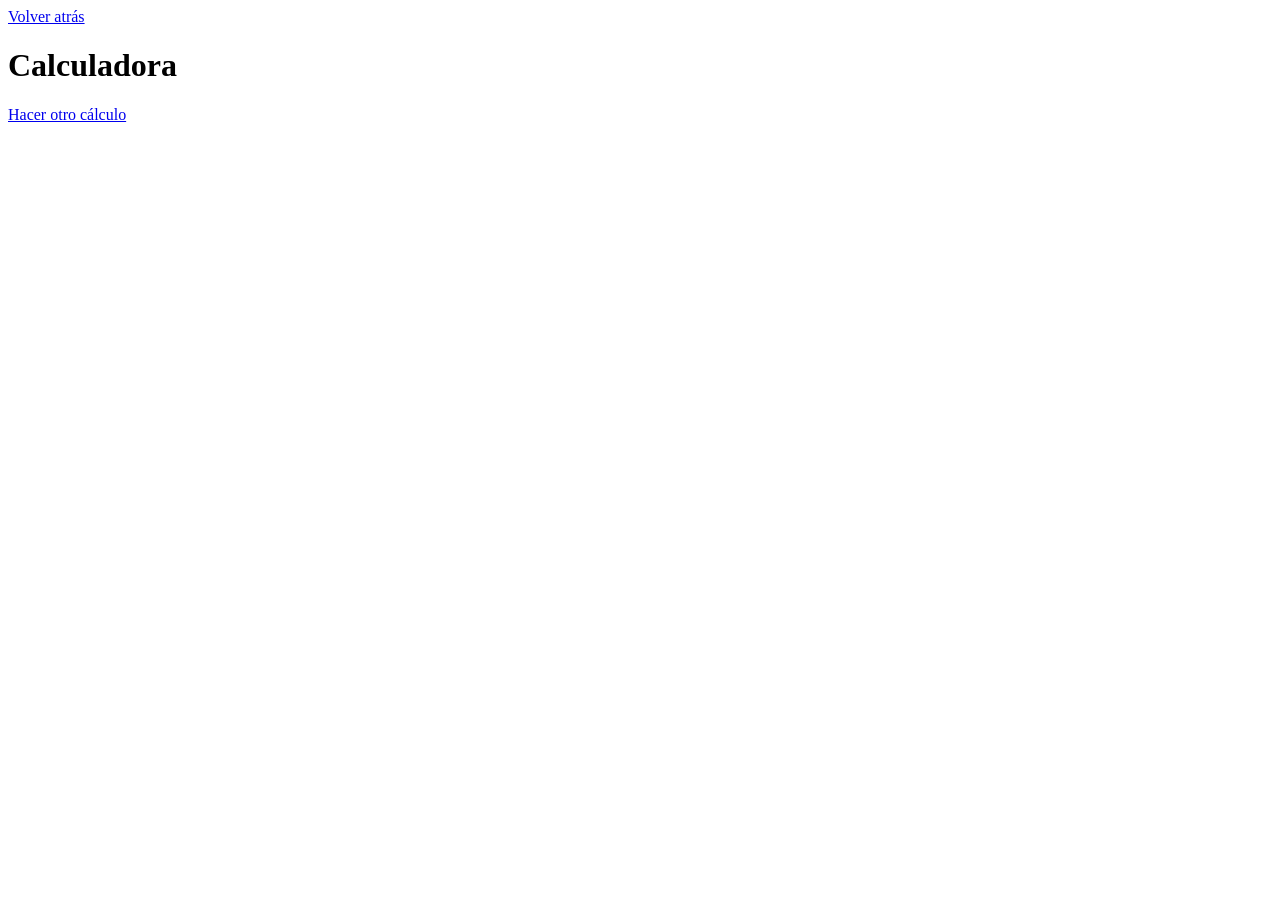
==== index.html @ 5d1d13d9 "Calculadora Implementada + Direccionamiento desde Main + Calculadora + Direccionamiento desde Main -" ====
<!doctype html>
<html lang="en">
  <head>
    <meta charset="UTF-8" />
    <meta name="viewport" content="width=device-width, initial-scale=1.0" />
    <title>Calculadora</title>
  </head>
  <body>
    <a href="main.html">Volver atrás</a>
    <h1>Calculadora</h1>
    <a href="index.html">Hacer otro cálculo</a>
    <script src="app.js"></script>
  </body>
</html>
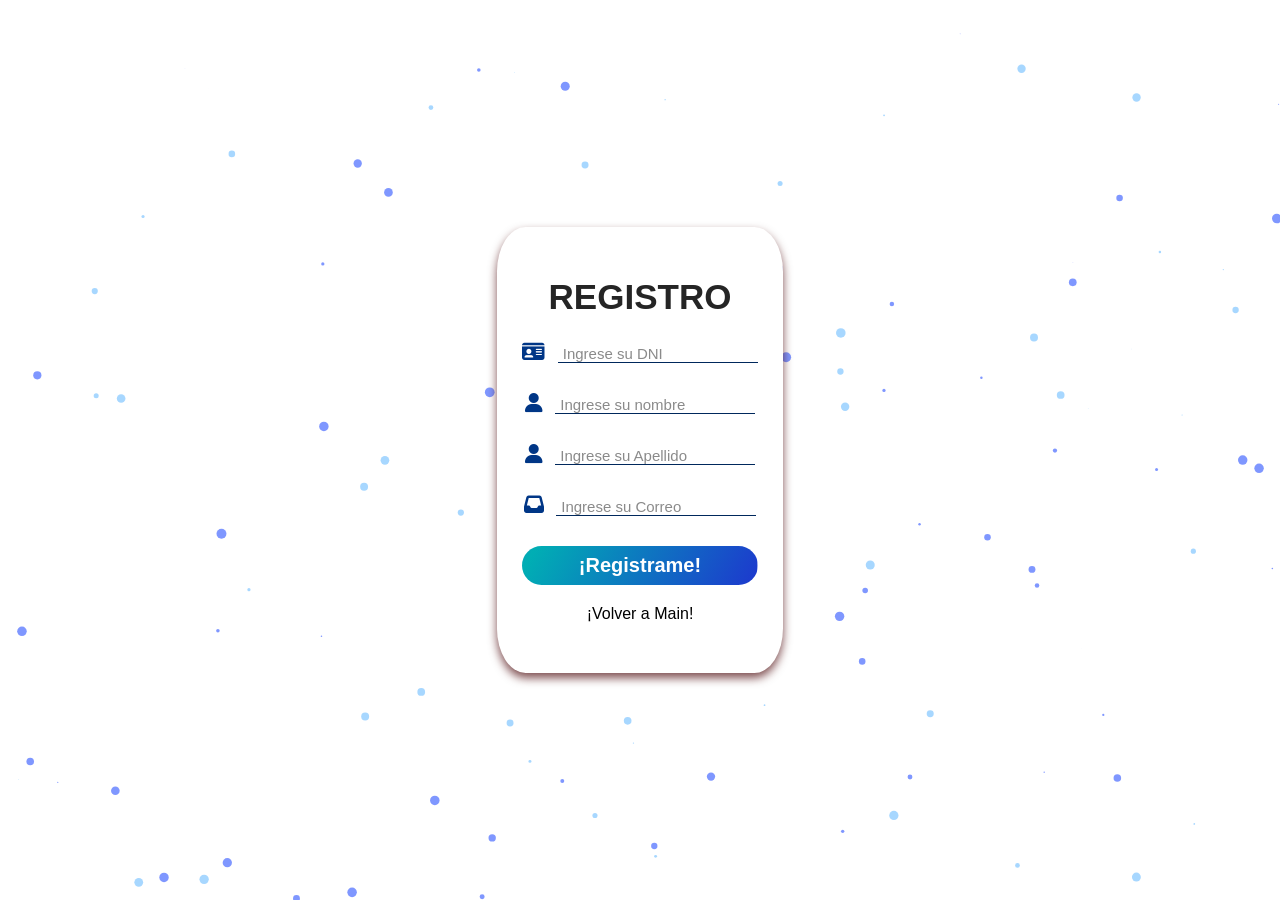
==== commit 5cb7b0ad: "Formulario de Registro Agregado - CSS - JS Agregado formulario de registro - HTML - CSS - JS  Uso de" ====
--- a/index.html
+++ b/index.html
@@ -2,13 +2,63 @@
 <html lang="en">
   <head>
     <meta charset="UTF-8" />
+    <meta http-equiv="X-UA-Compatible" content="IE=edge" />
     <meta name="viewport" content="width=device-width, initial-scale=1.0" />
-    <title>Calculadora</title>
+    <title>Página de Registro</title>
+    <link rel="shortcut icon" href="assets/icon2.png" />
+    <link rel="stylesheet" href="css/mainform.css" />
+    <link
+      rel="stylesheet"
+      href="https://cdnjs.cloudflare.com/ajax/libs/font-awesome/6.2.0/css/all.min.css"
+      integrity="sha512-xh6O/CkQoPOWDdYTDqeRdPCVd1SpvCA9XXcUnZS2FmJNp1coAFzvtCN9BmamE+4aHK8yyUHUSCcJHgXloTyT2A=="
+      crossorigin="anonymous"
+      referrerpolicy="no-referrer"
+    />
   </head>
-  <body>
-    <a href="main.html">Volver atrás</a>
-    <h1>Calculadora</h1>
-    <a href="index.html">Hacer otro cálculo</a>
-    <script src="app.js"></script>
+  <body id="particles-js">
+    <form>
+      <h1 class="title">REGISTRO</h1>
+      <label>
+        <i class="fa-solid fa-drivers-license"></i>
+        <input placeholder="Ingrese su DNI" type="text" name="dni" id="dni" />
+      </label>
+      <label>
+        <i class="fa-solid fa-user"></i>
+        <input
+          placeholder="Ingrese su nombre"
+          type="text"
+          name="nombre"
+          id="nombre"
+        />
+      </label>
+      <label>
+        <i class="fa-solid fa-user"></i>
+        <input
+          placeholder="Ingrese su Apellido"
+          type="text"
+          name="apellido"
+          id="apellido"
+        />
+      </label>
+      <label>
+        <i class="fa-solid fa-inbox"></i>
+        <input
+          placeholder="Ingrese su Correo"
+          type="email"
+          name="correo"
+          id="correo"
+        />
+      </label>
+      <input
+        class="button"
+        type="submit"
+        onclick="validate()"
+        value="¡Registrame!"
+      />
+      <a href="main.html" class="link">¡Volver a Main!</a>
+    </form>
+    <script src="regjs/regform.js"></script>
+    <script src="regjs/particles.js"></script>
+    <script src="regjs/app.js"></script>
   </body>
 </html>
--- a/css/mainform.css
+++ b/css/mainform.css
@@ -0,0 +1,93 @@
+* {
+    margin: 0;
+    padding: 0;
+    box-sizing: border-box;
+    font-family: sans-serif;
+}
+
+body {
+    display: flex;
+    align-items: center;
+    justify-content: center;
+    background: url(../assets/background.png) no-repeat center top;
+    background-size: cover;
+    min-height: 100vh;
+}
+
+#particles-js{
+    position: relative;
+    width: 100%;
+    height: 100vh;
+}
+
+form {
+    display: flex;
+    flex-direction: column;
+    background: #fff;
+    text-align: center;
+    padding: 60px 25px;
+    box-shadow: 0 5px 10px rgba(71, 3, 6, 0.7);
+    border-radius: 10%;
+    position: absolute;
+}
+
+form .title {
+    color: #252525;
+    font-size: 35px;
+    font-weight: 800;
+    margin-top: -10px;
+    margin-bottom: 25px;
+}
+
+form label {
+    margin-bottom: 30px;
+}
+
+form label .fa-solid {
+    font-size: 20px;
+    color: #003686;
+    margin-right: 8px;
+}
+
+form label input {
+    outline: none;
+    border: none;
+    color: #252525;
+    border-bottom: solid 1px #00285c;
+    padding: 0 5px;
+    font-size: 15px;
+}
+
+form label input::placeholder {
+    color: rgba(27, 27, 27, 0.514);
+}
+
+form .button {
+    color: #fff;
+    border: none;
+    background: linear-gradient(120deg, #e100ff9f, #8400ff, #00aeb4, #1d38ce);
+    background-size: 300% 100%;
+    background-position: 100% 0;
+    padding: 8px;
+    border-radius: 25px;
+    cursor: pointer;
+    font-size: 20px;
+    font-weight: 600;
+    transition: background-position 0.5s;
+}
+
+form .button:hover {
+    background-position: 0 0;
+}
+
+form .link {
+    color: #000;
+    margin-top: 20px;
+    margin-bottom: -10px;
+    text-decoration: none;
+}
+
+form .link:hover {
+    color: #09ff00;
+    text-decoration: underline;
+}
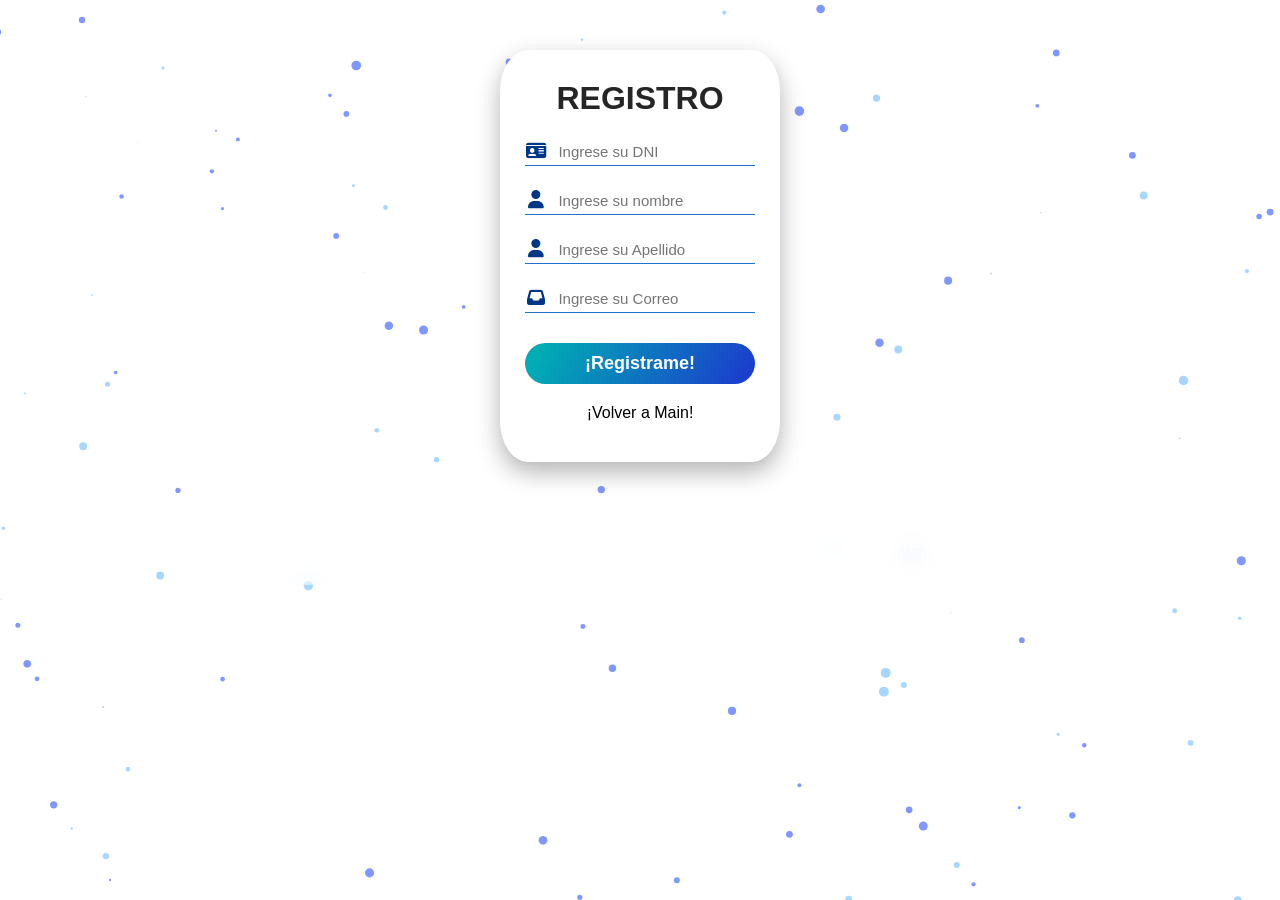
==== commit 25258d5e: "Update Form - JQuery - JQuery Implementado - JS Registro Actualizado - Tabla añadida junto a CSS y J" ====
--- a/index.html
+++ b/index.html
@@ -14,49 +14,52 @@
       crossorigin="anonymous"
       referrerpolicy="no-referrer"
     />
+    <link
+      href="https://cdn.datatables.net/1.13.6/css/jquery.dataTables.min.css"
+      rel="stylesheet"
+    />
   </head>
-  <body id="particles-js">
-    <form>
-      <h1 class="title">REGISTRO</h1>
-      <label>
-        <i class="fa-solid fa-drivers-license"></i>
-        <input placeholder="Ingrese su DNI" type="text" name="dni" id="dni" />
-      </label>
-      <label>
-        <i class="fa-solid fa-user"></i>
-        <input
-          placeholder="Ingrese su nombre"
-          type="text"
-          name="nombre"
-          id="nombre"
-        />
-      </label>
-      <label>
-        <i class="fa-solid fa-user"></i>
-        <input
-          placeholder="Ingrese su Apellido"
-          type="text"
-          name="apellido"
-          id="apellido"
-        />
-      </label>
-      <label>
-        <i class="fa-solid fa-inbox"></i>
-        <input
-          placeholder="Ingrese su Correo"
-          type="email"
-          name="correo"
-          id="correo"
-        />
-      </label>
-      <input
-        class="button"
-        type="submit"
-        onclick="validate()"
-        value="¡Registrame!"
-      />
-      <a href="main.html" class="link">¡Volver a Main!</a>
-    </form>
+  <body>
+    <div id="particles-js"></div>
+    <div class="container">
+      <form id="formulario">
+        <h1 class="title">REGISTRO</h1>
+        <label>
+          <i class="fa-solid fa-drivers-license"></i>
+          <input placeholder="Ingrese su DNI" type="text" name="dni" id="dni" />
+        </label>
+        <label>
+          <i class="fa-solid fa-user"></i>
+          <input placeholder="Ingrese su nombre" type="text" id="nombre" />
+        </label>
+        <label>
+          <i class="fa-solid fa-user"></i>
+          <input placeholder="Ingrese su Apellido" type="text" id="apellido" />
+        </label>
+        <label>
+          <i class="fa-solid fa-inbox"></i>
+          <input placeholder="Ingrese su Correo" type="email" id="correo" />
+        </label>
+        <input class="button" type="submit" value="¡Registrame!" />
+        <a href="main.html" class="link">¡Volver a Main!</a>
+      </form>
+    </div>
+    <div class="container container-tabla">
+      <table id="tablaregistro">
+        <thead>
+          <tr>
+            <th>DNI</th>
+            <th>Nombre</th>
+            <th>Apellido</th>
+            <th>Correo</th>
+            <th>Acciones</th>
+          </tr>
+        </thead>
+        <tbody></tbody>
+      </table>
+    </div>
+    <script src="https://code.jquery.com/jquery-3.7.0.min.js"></script>
+    <script src="https://cdn.datatables.net/1.13.6/js/jquery.dataTables.min.js"></script>
     <script src="regjs/regform.js"></script>
     <script src="regjs/particles.js"></script>
     <script src="regjs/app.js"></script>
--- a/css/mainform.css
+++ b/css/mainform.css
@@ -2,64 +2,78 @@
     margin: 0;
     padding: 0;
     box-sizing: border-box;
-    font-family: sans-serif;
+    font-family: 'Segoe UI', Tahoma, Geneva, Verdana, sans-serif;
 }
 
 body {
     display: flex;
-    align-items: center;
-    justify-content: center;
-    background: url(../assets/background.png) no-repeat center top;
+    flex-direction: column;
+    align-items: center; 
+    justify-content: flex-start;
+    min-height: 100vh;
+    padding: 50px 20px;
+    background: url(../assets/background.png) no-repeat center top fixed;
     background-size: cover;
-    min-height: 100vh;
 }
 
-#particles-js{
+#particles-js {
+    position: fixed;
+    top: 0;
+    left: 0;
+    width: 100%;
+    height: 100%;
+    z-index: 1;
+}
+
+.container {
     position: relative;
+    z-index: 10;
     width: 100%;
-    height: 100vh;
+    max-width: 280px;
+    margin-bottom: 40px;
 }
 
 form {
     display: flex;
     flex-direction: column;
     background: #fff;
-    text-align: center;
     padding: 60px 25px;
-    box-shadow: 0 5px 10px rgba(71, 3, 6, 0.7);
+    box-shadow: 0 10px 25px rgba(0, 0, 0, 0.3);
     border-radius: 10%;
-    position: absolute;
 }
 
 form .title {
     color: #252525;
-    font-size: 35px;
+    font-size: 32px;
     font-weight: 800;
-    margin-top: -10px;
     margin-bottom: 25px;
+    margin-top: -30px;
+    text-align: center; 
 }
 
 form label {
-    margin-bottom: 30px;
+    display: flex; 
+    align-items: center;
+    margin-bottom: 25px;
+    border-bottom: solid 1px #1d70ce;
+    padding-bottom: 5px;
 }
 
 form label .fa-solid {
-    font-size: 20px;
+    font-size: 18px;
     color: #003686;
-    margin-right: 8px;
+    margin-right: 12px;
+    width: 25px;
+    text-align: center;
 }
 
 form label input {
     outline: none;
     border: none;
     color: #252525;
-    border-bottom: solid 1px #00285c;
-    padding: 0 5px;
+    width: 100%;
     font-size: 15px;
-}
-
-form label input::placeholder {
-    color: rgba(27, 27, 27, 0.514);
+    background: transparent;
 }
 
 form .button {
@@ -68,11 +82,12 @@
     background: linear-gradient(120deg, #e100ff9f, #8400ff, #00aeb4, #1d38ce);
     background-size: 300% 100%;
     background-position: 100% 0;
-    padding: 8px;
+    padding: 10px;
     border-radius: 25px;
     cursor: pointer;
-    font-size: 20px;
+    font-size: 18px;
     font-weight: 600;
+    margin-top: 5px;
     transition: background-position 0.5s;
 }
 
@@ -80,14 +95,58 @@
     background-position: 0 0;
 }
 
+/* CENTRADO DEL LINK */
 form .link {
     color: #000;
     margin-top: 20px;
-    margin-bottom: -10px;
+    margin-bottom: -20px;
     text-decoration: none;
+    text-align: center; 
 }
 
 form .link:hover {
-    color: #09ff00;
+    color: #003686;
     text-decoration: underline;
-}+}
+
+.container-tabla {
+    max-width: 900px; 
+    background: rgba(255, 255, 255, 0.1);
+    backdrop-filter: blur(10px); 
+    border-radius: 15px;
+    padding: 20px;
+}
+
+table {
+    width: 100%;
+    color: white;
+    border-collapse: collapse;
+}
+
+th, td {
+    padding: 12px;
+    text-align: left;
+    border-bottom: 1px solid rgba(255,255,255,0.2);
+}
+
+.btn-eliminar{
+    background:#ff4b2b; 
+    color:white; 
+    border:none; 
+    padding:5px 10px; 
+    border-radius:5px; 
+    cursor:pointer;
+}
+
+.btn-editar{
+    background:#00aeb4; 
+    color:white; 
+    border:none; 
+    padding:5px 10px; 
+    border-radius:5px; 
+    cursor:pointer; 
+    margin-right:5px;
+}
+
+.btn-edit:hover { background: #008c91 !important; }
+.btn-delete:hover { background: #d43f21 !important; }
